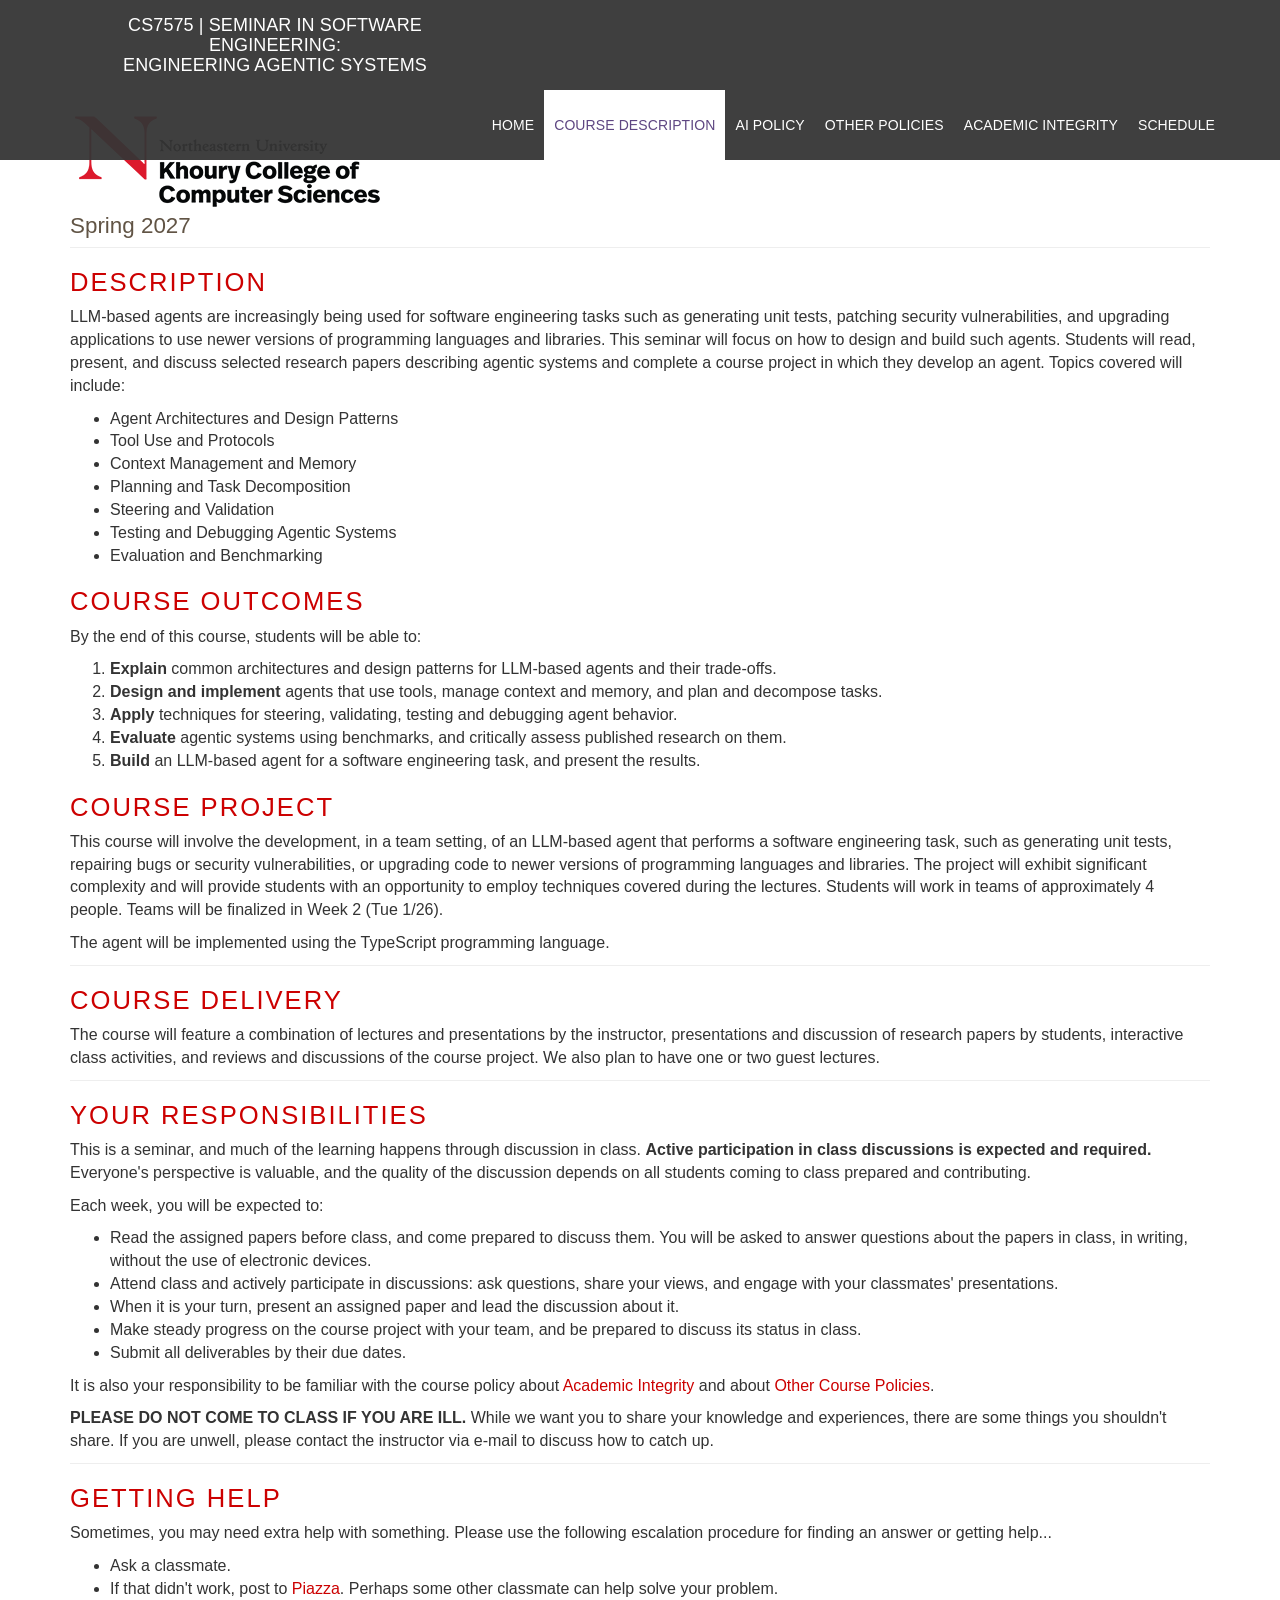
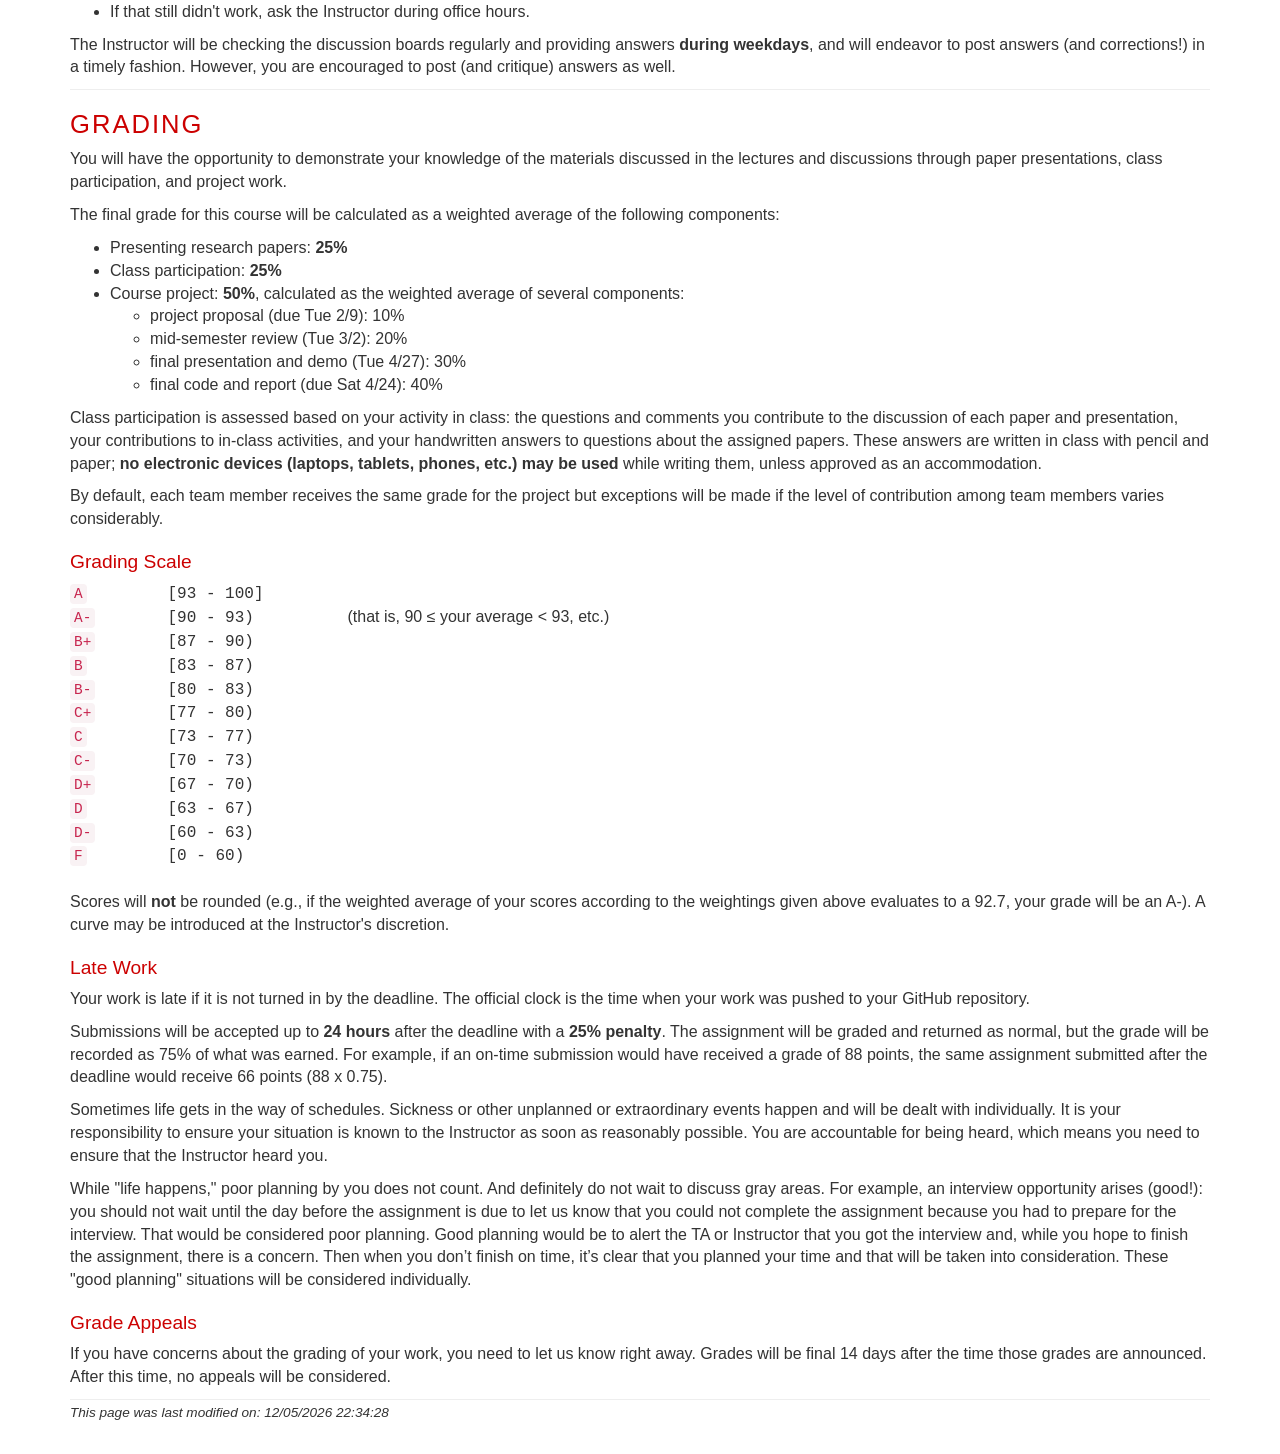
==== description.html @ 0cddccc8 "initial version of course page" ====
<!DOCTYPE html>
<html lang="en">

<!--
	FIXME for a new class...
	 1. In js/settings.js change class information
	    and optionally add pages
	 2. Update meeting time/location(s) + link(s)
	 3. Update instruction team
	 4. Update course goals/outcomes
	 5. Update evaluation (grading scale for G vs UG!)
	 6. Update schedule
	 7. whatever else :)

	Useful classes...
	 school-section: creates a new block, with h1 for title
	 keyvalue: within a school-section, creates a table with first column bolded
	           and no borders
-->

<head>
	<meta charset="utf-8">
	<meta http-equiv="X-UA-Compatible" content="IE=edge">
	<meta name="viewport" content="width=device-width, initial-scale=1">

	<title></title>

	<link rel="shortcut icon" href="img/favicon.ico" type="image/x-icon">
	<link rel="icon" href="img/favicon.ico" type="image/x-icon">
	<link href="css/bootstrap.min.css" rel="stylesheet">
	<link href="css/custom.css" rel="stylesheet">

	<!-- HTML5 shim and Respond.js for IE8 support of HTML5 elements and media queries -->
	<!-- WARNING: Respond.js doesn't work if you view the page via file:// -->
	<!--[if lt IE 9]>
	  <script src="https://oss.maxcdn.com/html5shiv/3.7.3/html5shiv.min.js"></script>
	  <script src="https://oss.maxcdn.com/respond/1.4.2/respond.min.js"></script>
	<![endif]-->
</head>
<body>
	<nav class="navbar navbar-default navbar-fixed-top">
		<div class="container">
			<button type="button" class="navbar-toggle navbar-right" data-toggle="collapse" data-target="#myNavbar" id="burger">
				<span class="icon-bar" style="background-color: white"></span>
				<span class="icon-bar" style="background-color: white"></span>
				<span class="icon-bar" style="background-color: white"></span>
			</button>

			<div class="navbar-header">
				<a class="navbar-brand" href="index.html">
					<span class="hidden-xs" id="brand-big"></span>
					<span class="visible-xs" id="brand-small"></span>
				</a>
			</div>

			<div class="collapse navbar-collapse" id="myNavbar">
				<ul class="nav navbar-nav navbar-right">
				</ul>
			</div>

		</div>
	</nav>

	<div class="container">
		<div class="school-header">
			<a href="https://www.ccis.northeastern.edu" target="_blank"><img id="logo" class="img-responsive" src="img/NU_khoury.png" /></a>

			<div id="info" class="row">
				<div class="col-md-2"><span class="var-semester"></span></div>
				<div class="col-md-2"><span class="var-section"></span></div>
			</div>
		</div>

		<!-- FIXME -->
		<div class="school-section">


		<h1>Description</h1>
			<p>
				LLM-based agents are increasingly being used for software engineering tasks such as
				generating unit tests, patching security vulnerabilities, and upgrading applications to
				use newer versions of programming languages and libraries. This seminar will focus on how
				to design and build such agents. Students will read, present, and discuss selected research
				papers describing agentic systems and complete a course project in which they develop an
				agent. Topics covered will include:
			</p>
			<ul>
				<li>Agent Architectures and Design Patterns</li>
				<li>Tool Use and Protocols</li>
				<li>Context Management and Memory</li>
				<li>Planning and Task Decomposition</li>
				<li>Steering and Validation</li>
				<li>Testing and Debugging Agentic Systems</li>
				<li>Evaluation and Benchmarking</li>
			</ul>

		<h1>Course Outcomes</h1>

			<p>By the end of this course, students will be able to:</p>
			<ol>
			<li><b>Explain</b> common architectures and design patterns for LLM-based agents and their trade-offs.</li>
			<li><b>Design and implement</b> agents that use tools, manage context and memory, and plan and decompose tasks.</li>
			<li><b>Apply</b> techniques for steering, validating, testing and debugging agent behavior.</li>
			<li><b>Evaluate</b> agentic systems using benchmarks, and critically assess published research on them.</li>
			<li><b>Build</b> an LLM-based agent for a software engineering task, and present the results.</li>
			</ol>

		<h1>Course Project</h1>

                        <p>
                        This course will involve the development, in a team setting, of an
		LLM-based agent that performs a software engineering task, such as
		generating unit tests, repairing bugs or security vulnerabilities, or
		upgrading code to newer versions of programming languages and libraries.
		The project will exhibit significant complexity and will provide students
		with an opportunity to employ techniques covered during the lectures.
		Students will work in teams of
		approximately 4 people. Teams will be finalized in Week 2 (Tue 1/26).</p>

<p>
		The agent will be implemented using the TypeScript programming
		language.</p>

                        </div>

                        <div class="school-section">
                        <h1>Course Delivery</h1>

                        <p>The course will feature a combination of
                        lectures and presentations by the instructor, presentations and
                        discussion of research papers by students, interactive class
                        activities, and reviews and discussions of the course project.
                        We also plan to have one or two guest lectures.
                        </p>

		<div class="school-section">
		<h1>Your Responsibilities</h1>

			<p>
				This is a seminar, and much of the learning happens through discussion in class.
				<strong>Active participation in class discussions is expected and required.</strong>
				Everyone's perspective is valuable, and the quality of the discussion depends on
				all students coming to class prepared and contributing.
			</p>

			<p>
				Each week, you will be expected to:

			<ul>
                          <li>Read the assigned papers before class, and come prepared to discuss them. You will be asked to answer
                              questions about the papers in class, in writing, without the use of electronic devices.</li>
                          <li>Attend class and actively participate in discussions: ask questions,
                              share your views, and engage with your classmates' presentations.</li>
                          <li>When it is your turn, present an assigned paper and lead the discussion about it.</li>
                          <li>Make steady progress on the course project with your team, and be prepared
                              to discuss its status in class.</li>
                          <li>Submit all deliverables by their due dates.</li> </ul>
			
			<p>It is also your responsibility to be
			familiar with the course policy about <a
			href="academic-integrity.html" >Academic
			Integrity</a> and about <a
			href="other-policies.html" >Other Course Policies</a>.</p>

			<p>
				<strong>PLEASE DO NOT COME TO CLASS IF YOU ARE ILL.</strong>
				While we want you to share your knowledge and experiences, there are some things you shouldn't share. If you are unwell, please contact the instructor via e-mail to discuss how to catch up.
			</p>


                          </div>

                          <div class="school-section">
                          <h1>Getting Help</h1>
			<p>
				Sometimes, you may need extra help with something.
				Please use the following escalation procedure for finding an answer or getting help...
			</p>

			<ul>
				<li>Ask a classmate.</li>
				<li>If that didn't work, post to
				<a href="https://piazza.com/northeastern/fall2024/cs4530/info">Piazza</a>.  Perhaps some other classmate
				can help solve your problem.</li>
				<li>If that still didn't work, ask the Instructor during office hours.</li>
			</ul>
			
			<p>
				The Instructor will be checking the
				discussion boards regularly and providing
				answers <b>during weekdays</b>, and will endeavor to post
				answers (and corrections!) in a timely fashion. 
                                However, you are encouraged to post (and critique) answers as well.
			</p>
		</div>

		<div class="school-section">
                        <h1>Grading</h1>

                        <p>
				You will have the opportunity to demonstrate your knowledge of the materials discussed in the lectures and discussions through paper presentations, class participation, and project work.
			</p>

			<p>The final grade for this course will be
                        calculated as a weighted average of the following components:
<ul>
  <li>Presenting research papers: <b>25%</b></li>
  <li>Class participation: <b>25%</b></li>
  <li>Course project: <b>50%</b>, calculated as the weighted average of several components:</li>
  <ul>
    <li>project proposal (due Tue 2/9): 10%</li>
    <li>mid-semester review (Tue 3/2): 20%</li>
    <li>final presentation and demo (Tue 4/27): 30%</li>
    <li>final code and report (due Sat 4/24): 40%</li>
  </ul>
</ul>
</p>

<p>
Class participation is assessed based on your activity in class: the questions and comments you contribute to the
discussion of each paper and presentation, your contributions to in-class activities, and your handwritten answers to
questions about the assigned papers. These answers are written in class with pencil and paper; <b>no electronic devices
(laptops, tablets, phones, etc.) may be used</b> while writing them, unless approved as an accommodation.
</p>

<p>
By default, each team member receives the same grade for the project but exceptions will be made if the level of contribution among team members varies considerably.
</p>

			<h2>Grading Scale</h2>

			<div class="row">
				<div class="col-md-1"><code>A</code></div>
				<div class="col-md-2"><samp>[93 - 100]</samp></div>
			</div>

			<div class="row">
				<div class="col-md-1"><code>A-</code></div>
				<div class="col-md-2"><samp>[90 - 93)</samp> </div>
                                <div>(that is, 90 &le; your average
				&lt; 93, etc.)</div>
			</div>

			<div class="row">
				<div class="col-md-1"><code>B+</code></div>
				<div class="col-md-2"><samp>[87 - 90)</samp></div>
			</div>

			<div class="row">
				<div class="col-md-1"><code>B</code></div>
				<div class="col-md-2"><samp>[83 - 87)</samp></div>
			</div>

			<div class="row">
				<div class="col-md-1"><code>B-</code></div>
				<div class="col-md-2"><samp>[80 - 83) </samp></div>
			</div>

			<div class="row">
				<div class="col-md-1"><code>C+</code></div>
				<div class="col-md-2"><samp>[77 - 80)</samp></div>
			</div>

			<div class="row">
				<div class="col-md-1"><code>C</code></div>
				<div class="col-md-2"><samp>[73 - 77)</samp></div>
			</div>

			<div class="row">
				<div class="col-md-1"><code>C-</code></div>
				<div class="col-md-2"><samp>[70 - 73)</samp></div>
			</div>

			<div class="row">
				<div class="col-md-1"><code>D+</code></div>
				<div class="col-md-2"><samp>[67 - 70)</samp></div>
			</div>

			<div class="row">
				<div class="col-md-1"><code>D</code></div>
				<div class="col-md-2"><samp>[63 - 67)</samp></div>
			</div>

			<div class="row">
				<div class="col-md-1"><code>D-</code></div>
				<div class="col-md-2"><samp>[60 - 63)</samp></div>
                        </div>

			<div class="row">
				<div class="col-md-1"><code>F</code></div>
				<div class="col-md-2"><samp>[0 - 60)</samp></div>
			</div>

			<div class="row">
				<div class="col-md-1">&nbsp;</div>
			</div>

			<p>
				Scores will <b>not</b> be rounded (e.g., if the weighted average of your scores
according to the weightings given above evaluates to a 92.7, your grade will be an A-).
 A curve may be introduced at the Instructor's discretion.
</p>

<!-- <p>MITCH SAYS: I'm surprised at the way this table specifies the half-open -->
<!-- intervals.  I would have made the intervals closed at the bottom, eg -->
<!-- [60,63).  That way any grade that begins (unrounded) with a 60, 61, or -->
<!-- 62 falls into the interval. (Insert smiley here.)</p> -->

			<h2>Late Work</h2>

			<p>
				Your work is late if it is not turned in by the deadline. The official clock is the time when your work was pushed to your GitHub repository.
			</p>

			<p>
				Submissions will be accepted up to <strong>24 hours</strong> after the deadline with a <strong>25% penalty</strong>.
				The assignment will be graded and returned as normal, but the grade will be recorded as 75% of what was earned.
				For example, if an on-time submission would have received a grade of 88 points, the same assignment submitted after the deadline would receive 66 points (88 x 0.75).
			</p>

			<p>
				Sometimes life gets in the way of schedules.
				Sickness or other unplanned or extraordinary events happen and will be dealt with individually.
				It is your responsibility to ensure your situation is known to the Instructor as soon as reasonably possible.
				You are accountable for being heard, which means you need to ensure that the Instructor heard you.
			</p>


			<p>
				While "life happens," poor planning by you does not count.
				And definitely do not wait to discuss gray areas.
				For example, an interview opportunity arises (good!): you should not wait until the day before the assignment is due to let us know that you could not complete the assignment because you had to prepare for the interview.
				That would be considered poor planning.
				Good planning would be to alert the TA or Instructor that you got the interview and, while you hope to finish the assignment, there is a concern.
				Then when you don’t finish on time, it’s clear that you planned your time and that will be taken into consideration.
				These "good planning" situations will be considered individually.
			</p>

			<h2>Grade Appeals</h2>

			<p>
				If you have concerns about the grading
				of your work, you need to let us know
				right away.  
				Grades will be
				final 14 days after the time those
				grades are announced.
				After this time, no appeals will be considered. 
			</p>
		</div>
		
		

		<div class="school-footer">
			<footer>
				<small><em>
					<script>
						document.write("This page was last modified on: " + document.lastModified +"");
					</script>
				</em></small>
			</footer>
		</div>
	</div>

	<script src="js/jquery.min.js"></script>
	<script src="js/bootstrap.min.js"></script>
	<script src="js/settings.js"></script>
	<script>


		$(document).ready(function(){

			// enable tooltips
			$('[data-toggle="tooltip"]').tooltip();

			// prepare the page based upon settings
			settingsReady();

		});
	</script>
</body>
</html>
---- css/custom.css ----
body {
    font-family: "HelveticaNeue-Light", "Helvetica Neue Light", "Helvetica Neue", Helvetica, Arial, "Lucida Grande", sans-serif !important;
    font-weight: 300 !important;
    font-size: 16px !important;
}

a {
    color: #CC0000;
    text-decoration: none;
}

a:hover {
    color: #CC0000;
    text-decoration: underline;
}

.navbar {
	margin-bottom: 0;
	background-color: #353535;
	/*z-index: 9999;*/
	border: 0;
	font-size: 12px !important;
	/* line-height: 1.42857143 !important; */
	letter-spacing: 0.1px;
	border-radius: 0;

	opacity: 0.95;

	text-transform: uppercase;
}

.navbar-brand {
    max-width: min-content;
    min-width: 440px;
    height: auto;
    line-height: 20px;
}

#brand-big {
    display: inline-block;
    text-align: center;
}

.navbar-nav li a {
    line-height: 40px;
    font-size: 14px;
}

@media (min-width: 768px) {
    .navbar-nav li a {
        padding-left: 10px;
        padding-right: 10px;
    }
}

.navbar li a, .navbar .navbar-brand {
	color: #fff !important;
}

.navbar-nav li a:hover, .navbar-nav li.active a {
	color: #563d7c !important;
	background-color: #fff !important;
}

.school-header {
    padding: 110px 0px 5px 0px;
}

.school-header #logo {
    padding-bottom: 30px;
}

.school-header #info {
    color: #615445;
    font-size: 140%;
}

.school-section {
    border-top: 1px solid #EEEEEE;
}

.school-section h1 {
    text-transform: uppercase;
    color: #CC0000;
    font-size: 160%;
    font-weight: 500;
    letter-spacing: 2px;
}

.school-section h2 {
    text-transform: capitalize;
    color: #CC0000;
    font-size: 120%;
    font-weight: 400;
}

.school-section th { background-color: #aaa; }
.school-section tr:nth-child(2n+1) { background-color: #efe; }
.school-section tr:nth-child(2n+0) { background-color: #dfd; }


.school-header #logo {
    padding: 0px;
}

.school-section .keyvalue td, .keyvalue th {
    border: none;
}

.school-section .keyvalue td:not(:first-child) {
    width: 99%
}

.school-section .keyvalue td:first-child {
    font-weight: bold;
    color: #615445;
    white-space: nowrap;
}

.school-footer {
    border-top: 1px solid #EEEEEE;
    padding: 1px 0px 30px 0px;
}

.school-normal {
    font-weight: normal
}

.due-date {
    font-family: sans-serif;
    font-style: italic;
	font-size: small;
	margin: 0px !important;
	text-indent: 20px;
} 

.group-1 {
	color: #08088A;
}

.group-2 {
	color: #243B0B;
}

.label {
	display: inline;
}
	
/* img {
	display: inline-block;
	max-width: 98%;
	height: auto;
	width: 30%;
	margin: 1%;
} */

iframe {
    display: block;
    width: 100%;
    height: 90%;
    overflow: hidden;
}

.m-b-30 {
    margin-bottom: 30px;
}

.tutorial-index li {
    margin-bottom: 10px;
    border-bottom: black 1px solid;
}

.border-bottom {
    border-bottom: black 1px solid;
}

hr.dark {
    background-color: black;
    border: none;
    height: 1px;
    margin: 0px;
    margin-bottom: 20px;
}

iframe[seamless] {
    border: none;
}
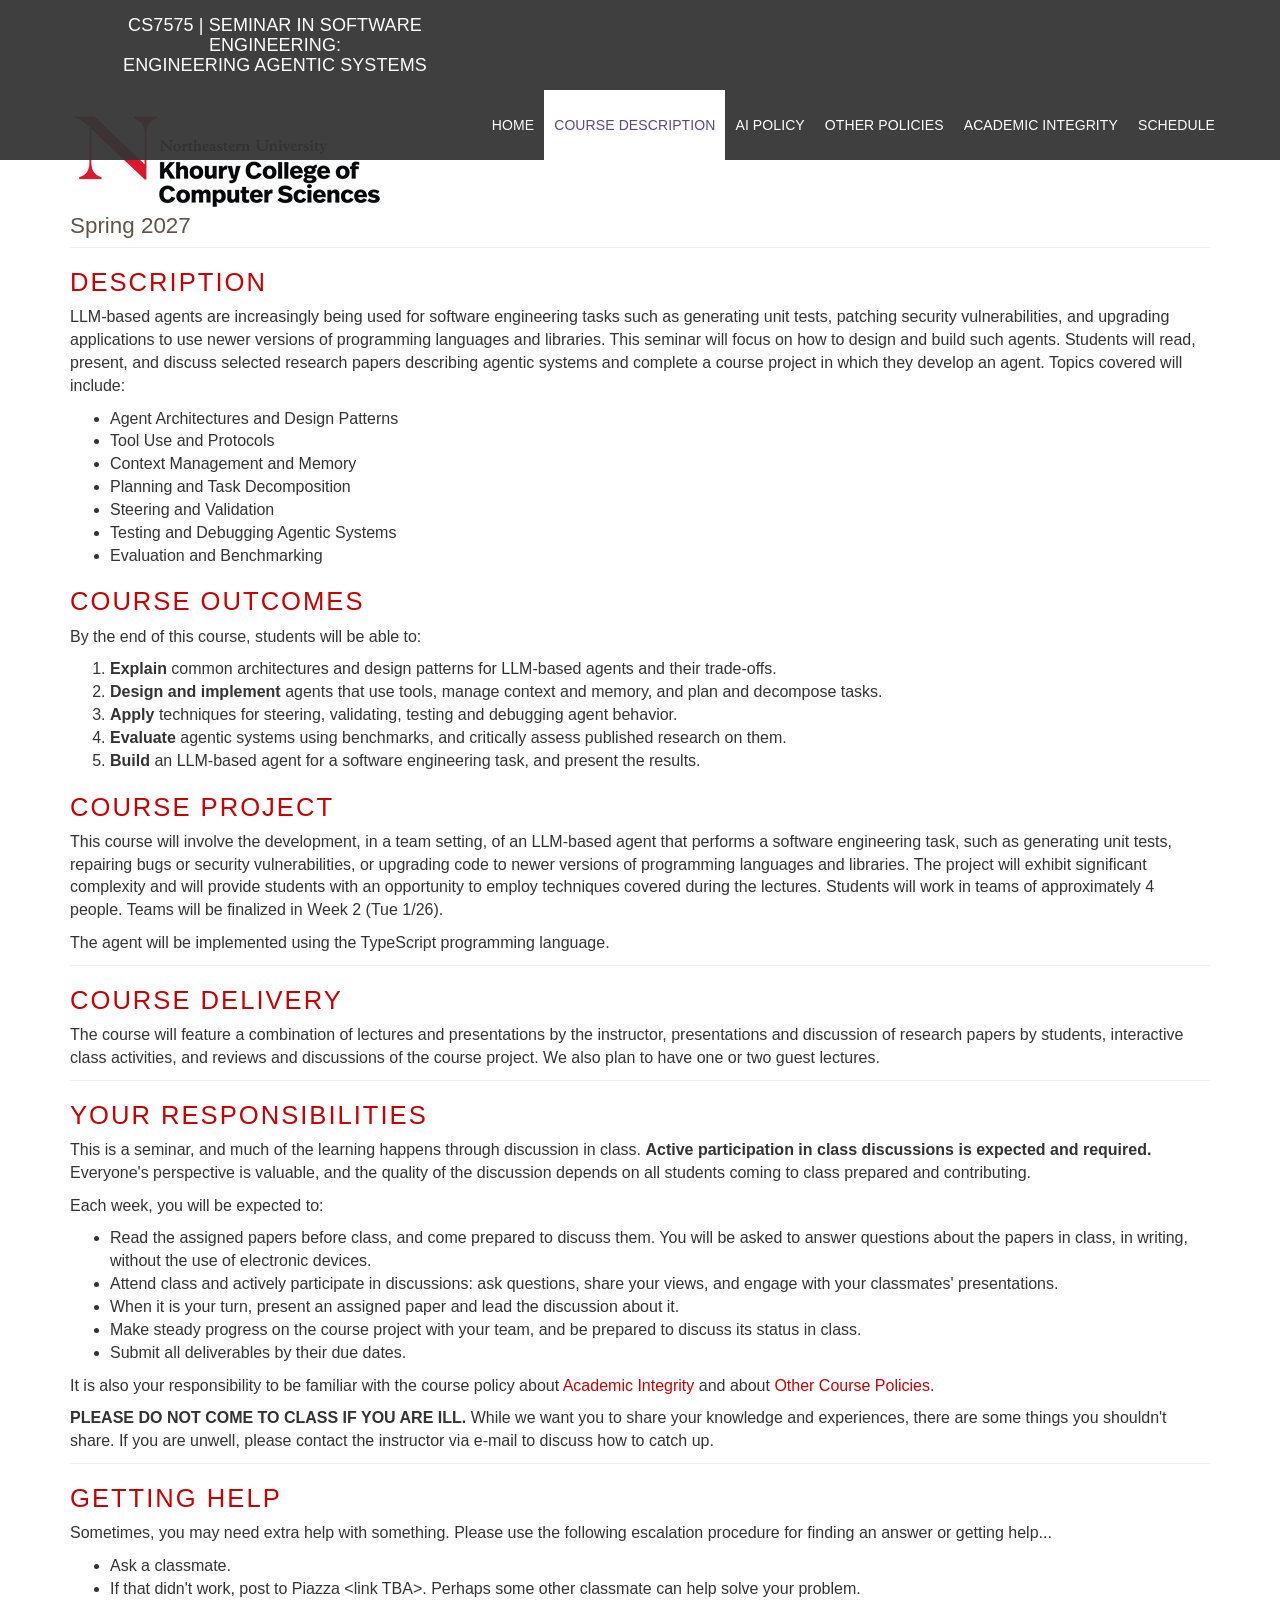
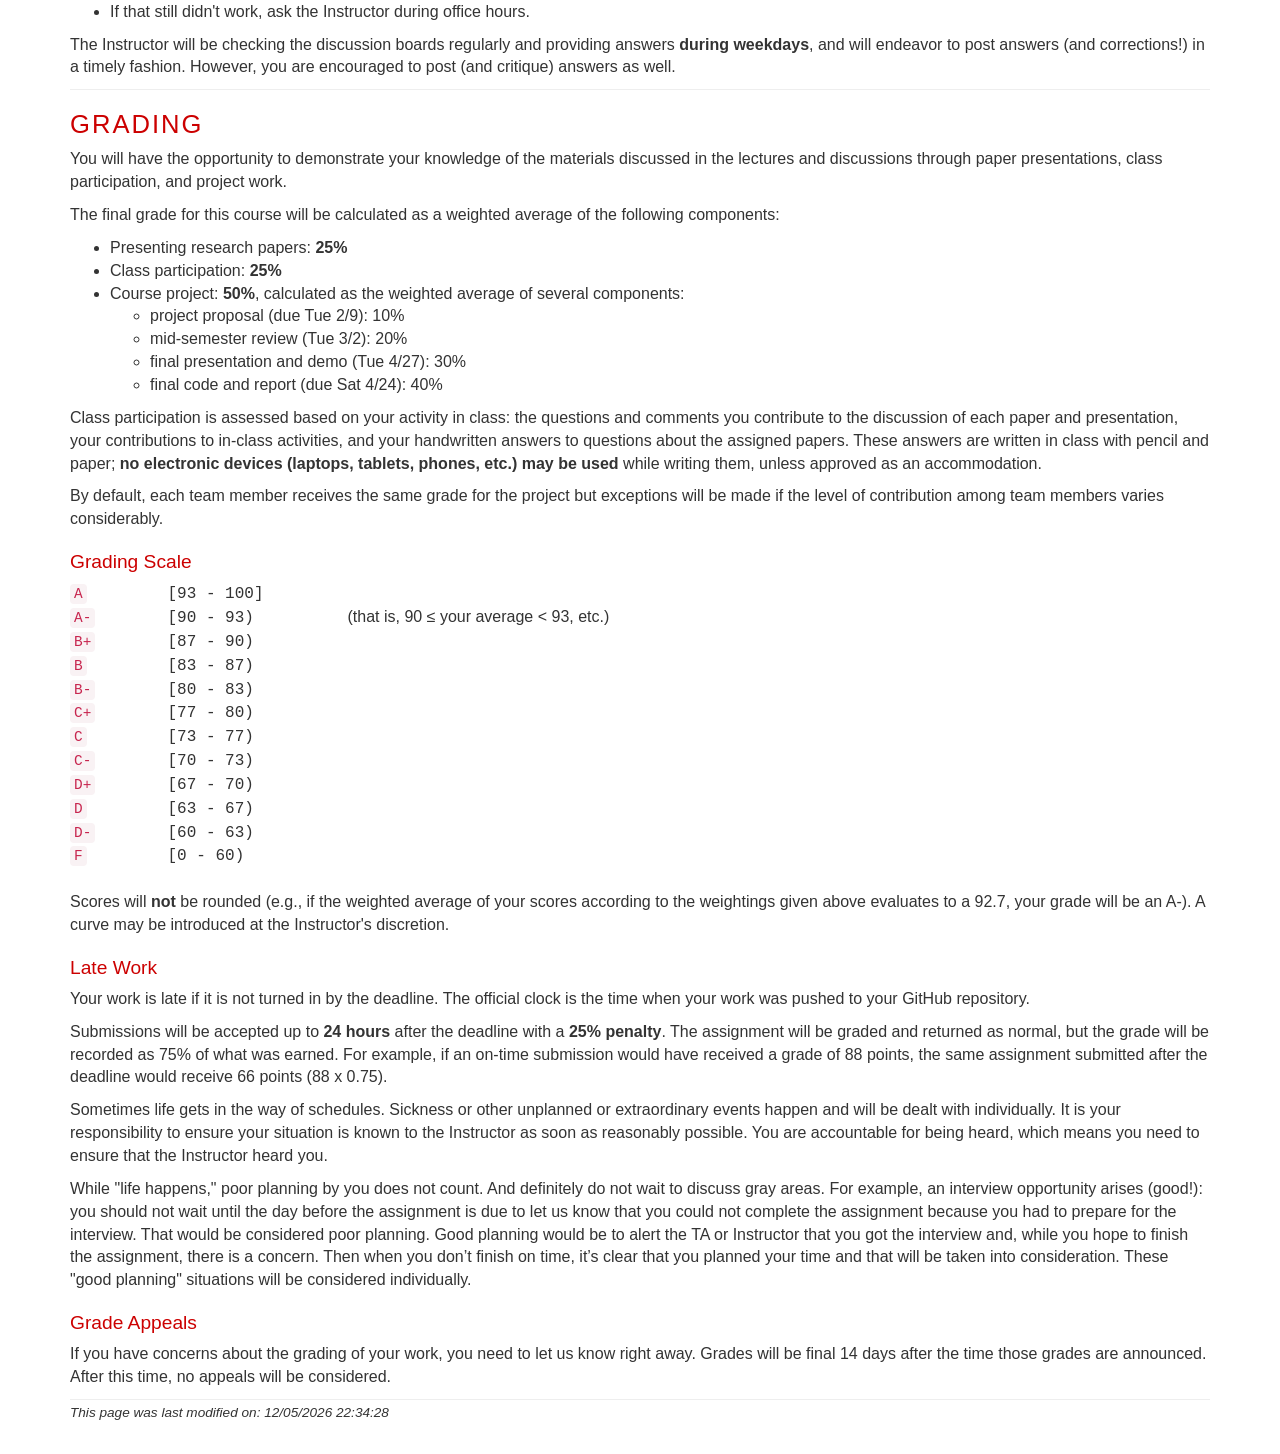
==== commit 1cb927be: "replace obsolete links with placeholders" ====
--- a/description.html
+++ b/description.html
@@ -180,7 +180,7 @@
 			<ul>
 				<li>Ask a classmate.</li>
 				<li>If that didn't work, post to
-				<a href="https://piazza.com/northeastern/fall2024/cs4530/info">Piazza</a>.  Perhaps some other classmate
+				Piazza &lt;link TBA&gt;.  Perhaps some other classmate
 				can help solve your problem.</li>
 				<li>If that still didn't work, ask the Instructor during office hours.</li>
 			</ul>
